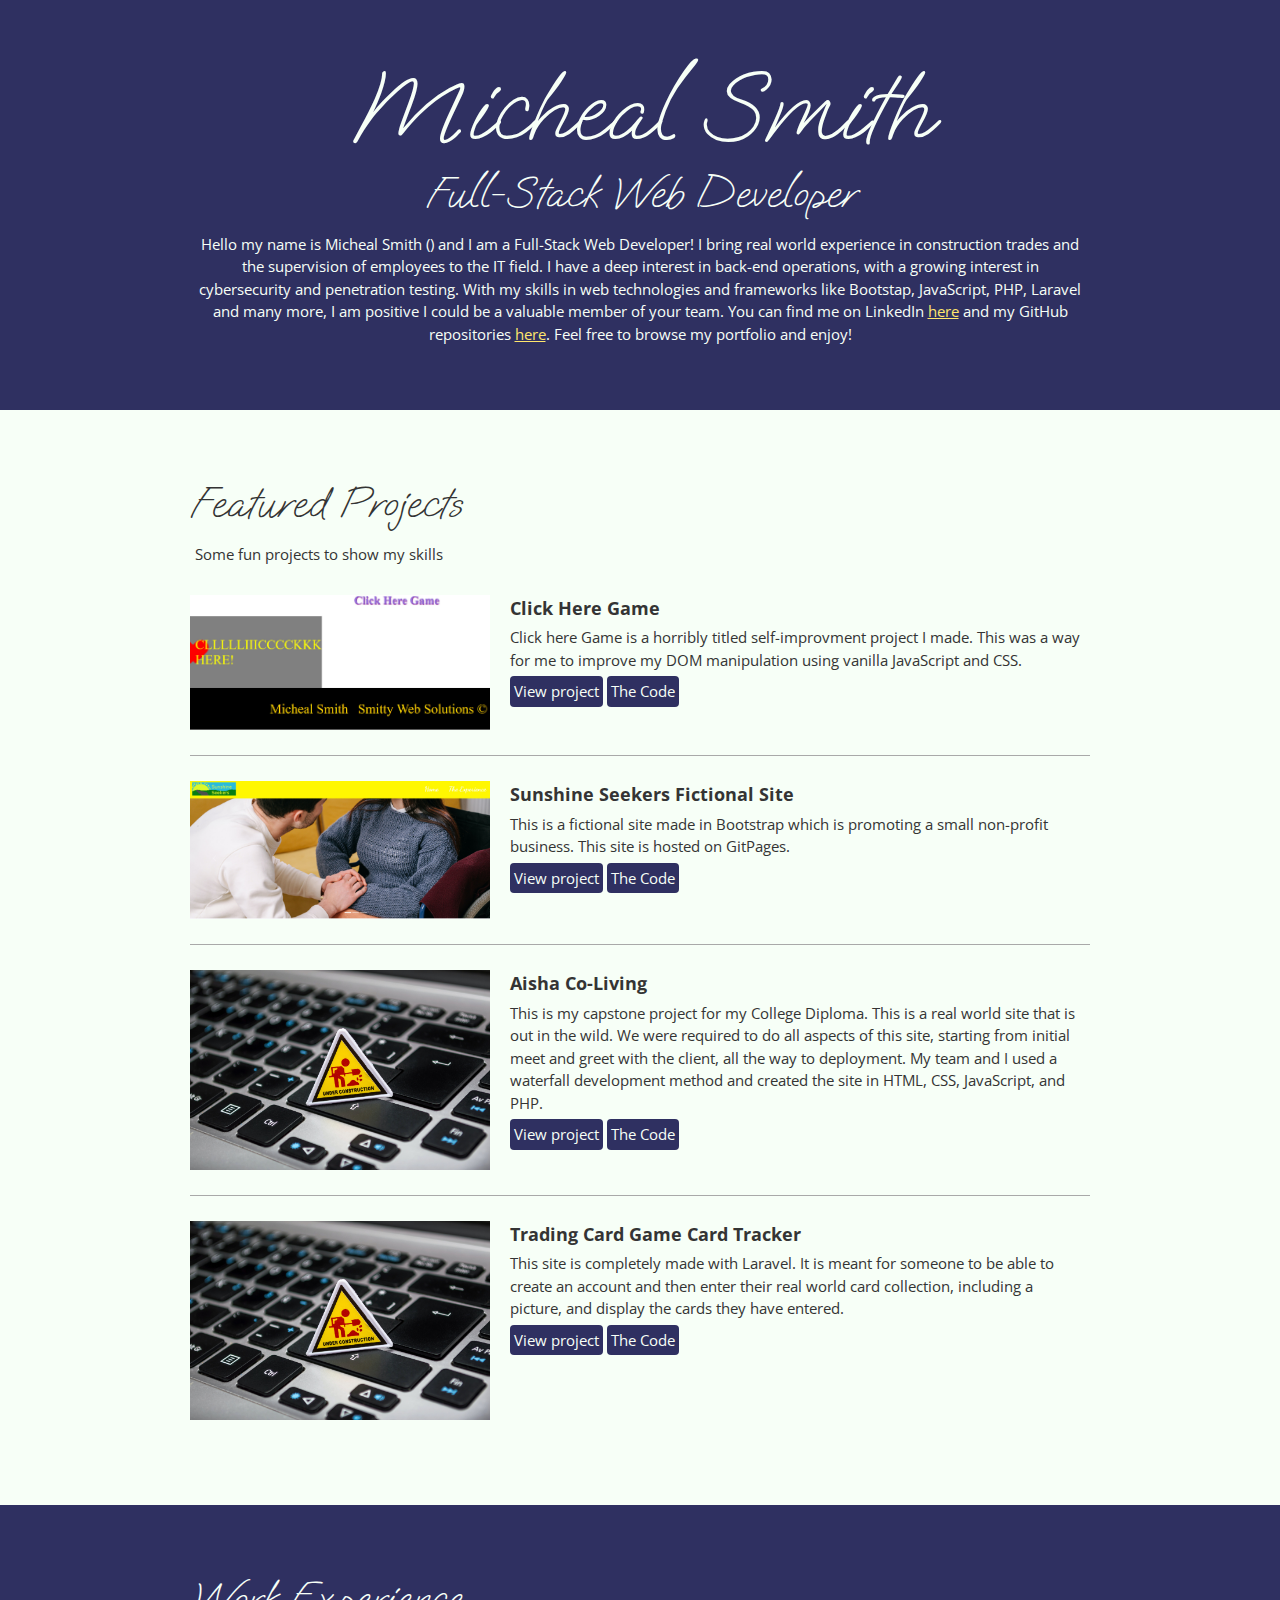
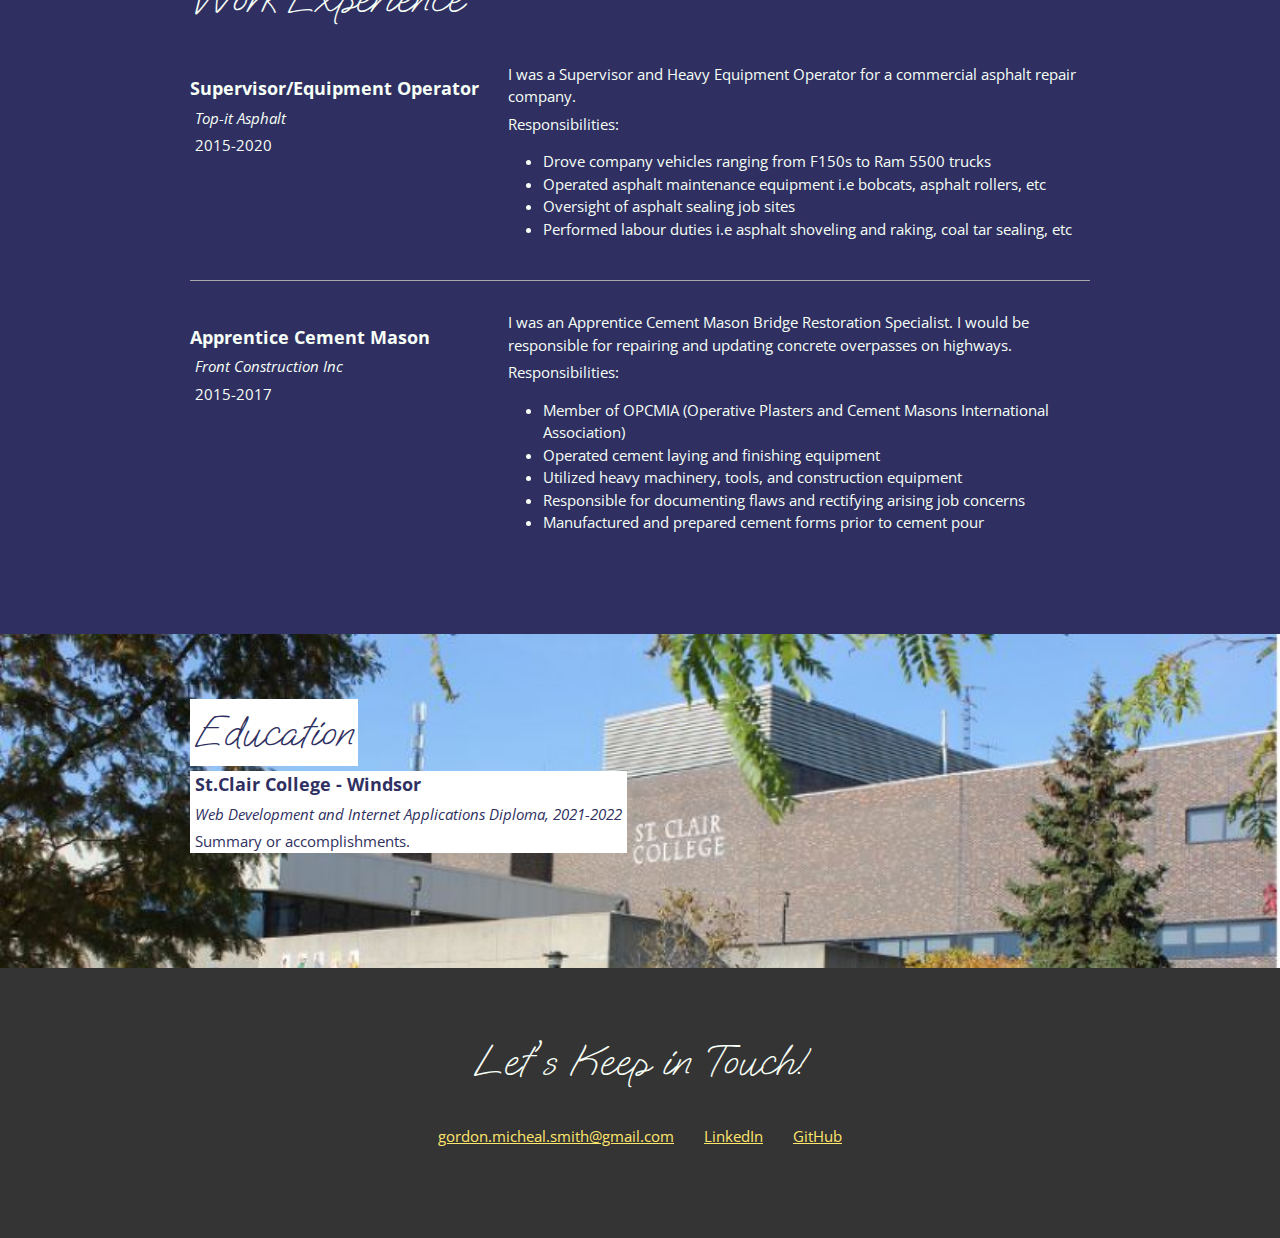
==== index.html @ 221b4cb9 "link to aisha code" ====
<!DOCTYPE html>
<html lang="en">
  <head>
    <meta charset="UTF-8">
    <meta name="viewport" content="width=device-width, initial-scale=1.0">
    <title>Micheal Smith Web Development</title>
    <link rel="preconnect" href="https://fonts.googleapis.com">
    <link rel="preconnect" href="https://fonts.gstatic.com" crossorigin>
    <link href="https://fonts.googleapis.com/css2?family=Open+Sans:ital,wght@0,400;1,800&display=swap" rel="stylesheet"> 
    <link rel="preconnect" href="https://fonts.googleapis.com">
    <link rel="preconnect" href="https://fonts.gstatic.com" crossorigin>
    <link href="https://fonts.googleapis.com/css2?family=Oooh+Baby&display=swap" rel="stylesheet"> 
    <link rel="stylesheet" href="cssProkect.css" /> 
  </head>
  <body>
    <main>
      <!-- ***********************  ABOUT / PROFILE  *********************** -->
      <header>
        <div class="content-wrap">
        <h1>Micheal Smith</h1>
        <h2>Full-Stack Web Developer</h2>

        <p>Hello my name is Micheal Smith () and I am a Full-Stack Web Developer! I bring real world experience in construction trades and the supervision of employees to the IT field. I have a deep interest in back-end operations, with a growing interest in cybersecurity and penetration testing. With my skills in web technologies and frameworks like Bootstap, JavaScript, PHP, Laravel and many more, I am positive I could be a valuable member of your team. You can find me on LinkedIn <a href="https://linkedin.com/in/smittydevelopment" target="_blank">here</a> and my GitHub repositories <a href="https://github.com/MichealGSSmith" target="_blank">here</a>. Feel free to browse my portfolio and enjoy!</p>
        
        </div>
      </header>

      <!-- ********************  PROJECTS / PORTFOLIO  ********************* -->
      <section class="projects">
        <div class="content-wrap divider">
          <h2>Featured Projects</h2>
          <p>Some fun projects to show my skills</p>

          
          <section class="project-item">
            <img src="Images/clickhere.jpg" alt="picture of project">
            <h3>Click Here Game</h3>
            <p>Click here Game is a horribly titled self-improvment project I made. This was a way for me to improve my DOM manipulation using vanilla JavaScript and CSS.</p>
            <a class="btn" href="https://msmith.scweb.ca/Possible%20Portfolio%20Showcase/Click-Here-Game/Click%20Here%20Game/" target="_blank">View project</a>
            <a class="btn" href="https://github.com/MichealGSSmith/Click-Here-Game/tree/main/Click%20Here%20Game" target="_blank">The Code</a>
          </section>
          <section class="project-item">
            <img src="Images/sunshine.jpg" alt="project screenshot">
            <h3>Sunshine Seekers Fictional Site</h3>
            <p>This is a fictional site made in Bootstrap which is promoting a small non-profit business. This site is hosted on GitPages.</p>
            <a class="btn" href="https://michealgssmith.github.io/SunshineSeekers/" target="_blank">View project</a>
            <a class="btn" href="https://github.com/MichealGSSmith/SunshineSeekers/tree/main/docs" target="_blank">The Code</a>
          </section>
          <section class="project-item">
            <img src="Images/pexels-fernando-arcos-211122.jpg" alt="description of image">
            <h3>Aisha Co-Living</h3>
            <p>This is my capstone project for my College Diploma. This is a real world site that is out in the wild. We were required to do all aspects of this site, starting from initial meet and greet with the client, all the way to deployment. My team and I used a waterfall development method and created the site in HTML, CSS, JavaScript, and PHP.</p>
            <a class="btn" href="#" target="_blank">View project</a>
            <a class="btn" href="https://github.com/MichealGSSmith/Aisha/tree/main/aisha-full%20(1)/aisha-full" target="_blank">The Code</a>
          </section>
          <section class="project-item">
            <img src="Images/pexels-fernando-arcos-211122.jpg" alt="description of image">
            <h3>Trading Card Game Card Tracker</h3>
            <p>This site is completely made with Laravel. It is meant for someone to be able to create an account and then enter their real world card collection, including a picture, and display the cards they have entered.</p>
            <a class="btn" href="#" >View project</a>
            <a class="btn" href="#" >The Code</a>
          </section>
        </div>
        <!-- End of Project block. -->
      </section>

      <!-- ***********************  WORK EXPERIENCE  *********************** -->
      <section class="work">
        <div class="content-wrap item-details divider">
          <h2>Work Experience</h2>
          
          <section class="job-item">
            <div class="job-details">
              <h3>Supervisor/Equipment Operator</h3>
              <p>Top-it Asphalt</p>
              <p>2015-2020</p>
            </div>
            <div class="job-summary">
                <p>I was a Supervisor and Heavy Equipment Operator for a commercial asphalt repair company.</p>
                <p>Responsibilities:</p>
                <ul>
                  <li>Drove company vehicles ranging from F150s to Ram 5500 trucks</li>
                  <li>Operated asphalt maintenance equipment i.e bobcats, asphalt rollers, etc</li>
                  <li>Oversight of asphalt sealing job sites</li>
                  <li>Performed labour duties i.e asphalt shoveling and raking, coal tar sealing, etc</li>
                </ul>
            </div>
          </section>
          <section class="job-item">
            <div class="job-details">
              <h3>Apprentice Cement Mason</h3>
              <p>Front Construction Inc</p>
              <p>2015-2017</p>
            </div>
            <div class="job-summary">
                <p>I was an Apprentice Cement Mason Bridge Restoration Specialist. I would be responsible for repairing and updating concrete overpasses on highways.</p>
                <p>Responsibilities:</p>
                <ul>
                  <li>Member of OPCMIA (Operative Plasters and Cement Masons International Association)</li>
                  <li>Operated cement laying and finishing equipment</li>
                  <li>Utilized heavy machinery, tools, and construction equipment</li>
                  <li>Responsible for documenting flaws and rectifying arising job concerns</li>
                  <li>Manufactured and prepared cement forms prior to cement pour</li>
                </ul>
            </div>
          </section>
          <!-- End of Job block. -->
        </div>
      </section>

      <!-- ******************  EDUCATION & CERTIFICATIONS ****************** -->
      <section class="education">
        <div class="content-wrap item-details">
          <section class="school">
            <h2>Education</h2>
          </section>

          
          <section class="school">
            <h3>St.Clair College - Windsor</h3>
            <p>Web Development and Internet Applications Diploma, 2021-2022</p>
            <p>Summary or accomplishments.</p>
          </section>
          <!-- End of School block. -->
        </div>
      </section>

      <!-- *****************  CONTACT INFO / SOCIAL MEDIA  ***************** -->
      <footer>
        <div class="content-wrap">
          <h2>Let's Keep in Touch!</h2>

          <!-- Social media and contact links. -->
          <ul class="contact-list">
            <li><a href="mailto:gordon.micheal.smith@gmail.com">gordon.micheal.smith@gmail.com</a></li>
            <li><a href="https://linkedin.com/in/smittydevelopment" target="_blank">LinkedIn</a></li>
            <li><a href="https://github.com/MichealGSSmith" target="_blank">GitHub</a></li>
          </ul>
        </div>
      </footer>
    </main>
  </body>
</html>
---- cssProkect.css ----
html {
    box-sizing: border-box;
}

*, *:before, *:after {
    box-sizing: inherit;
}



img {
    width:300px;
}

body {
    color: #343434;
    margin: 0;
    padding: 0;
    font-family: 'Open Sans', sans-serif;
    font-size: 15px;
    line-height: 1.5;
}

header {
    background-color: #2f3061;
    color: #f7fff7;
    
}

.projects {
    background: #f7fff7;
}

.work {
    background: #2f3061;
    color: #f7fff7;
}

footer {
    background: #343434;
    color: #f7fff7;
    
}

a {
    color: #ffe66d;
}

a:hover {
    text-decoration: none;
}

h1 {
    font-size: 100px;
    line-height: 1;
    
}

h2 {
    font-size:  45px;
    
}

h1 , h2 {
    font-family: 'Oooh Baby', cursive;
    font-weight: 400;
    margin: 0;
}

.projects .btn {
    color: #f7fff7;
    background: #2f3061;
    text-decoration: none;
    padding: 4px;
    border-radius: 4px;
    display: inline-block;
    
}

.projects .btn:hover {
 background: rgba(47, 48,97, 80%);
    
}

.content-wrap {
    max-width: 900px;
    width: 85%;
    margin: 0 auto;
    padding: 60px 0;
}

.project-item {
    overflow: hidden;
    
}



.project-item h3 {
    margin-top: 0;
}

.contact-list {
    list-style-type:none;
    padding: 0;
    
    
}

.contact-list a {
    padding: 15px;
    display: inline-block;
}



h3 {
    margin-bottom: 0;
}

.item-details h3 + p {
    font-style: italic;
}

.item-details h3 ~ p {
    margin: 0;
}

.divider > section {
    border-bottom: 1px solid darkgray;
    padding: 25px 0;
}

.divider > section:last-of-type {
    border-bottom: none;
}

.education {
    background-image: url(Images/school4.jpg);
    background-size: cover;
    padding-bottom: 50px;
    color: #2f3061;
    text-shadow: red;

}

.school {
    background-color: white;
    width: fit-content;
}

.school h2 {
    margin: 5px !important;
    }

.school h3, p {
margin: 5px !important;
}

@media screen and (min-width:750px) {
    header, footer {
        text-align: center;
    }
    .project-item img {
        float: left;
        margin-right: 20px;
    }

    .job-item {
        display: grid;
        grid-template-columns: 1fr 2fr;
        column-gap: 20px;
    }

    .contact-list{
        display:flex;
        justify-content: center;
    
    }
}

@media screen and (max-width: 749px) {
    .contact-list a {
        padding: 5px;
    }
}
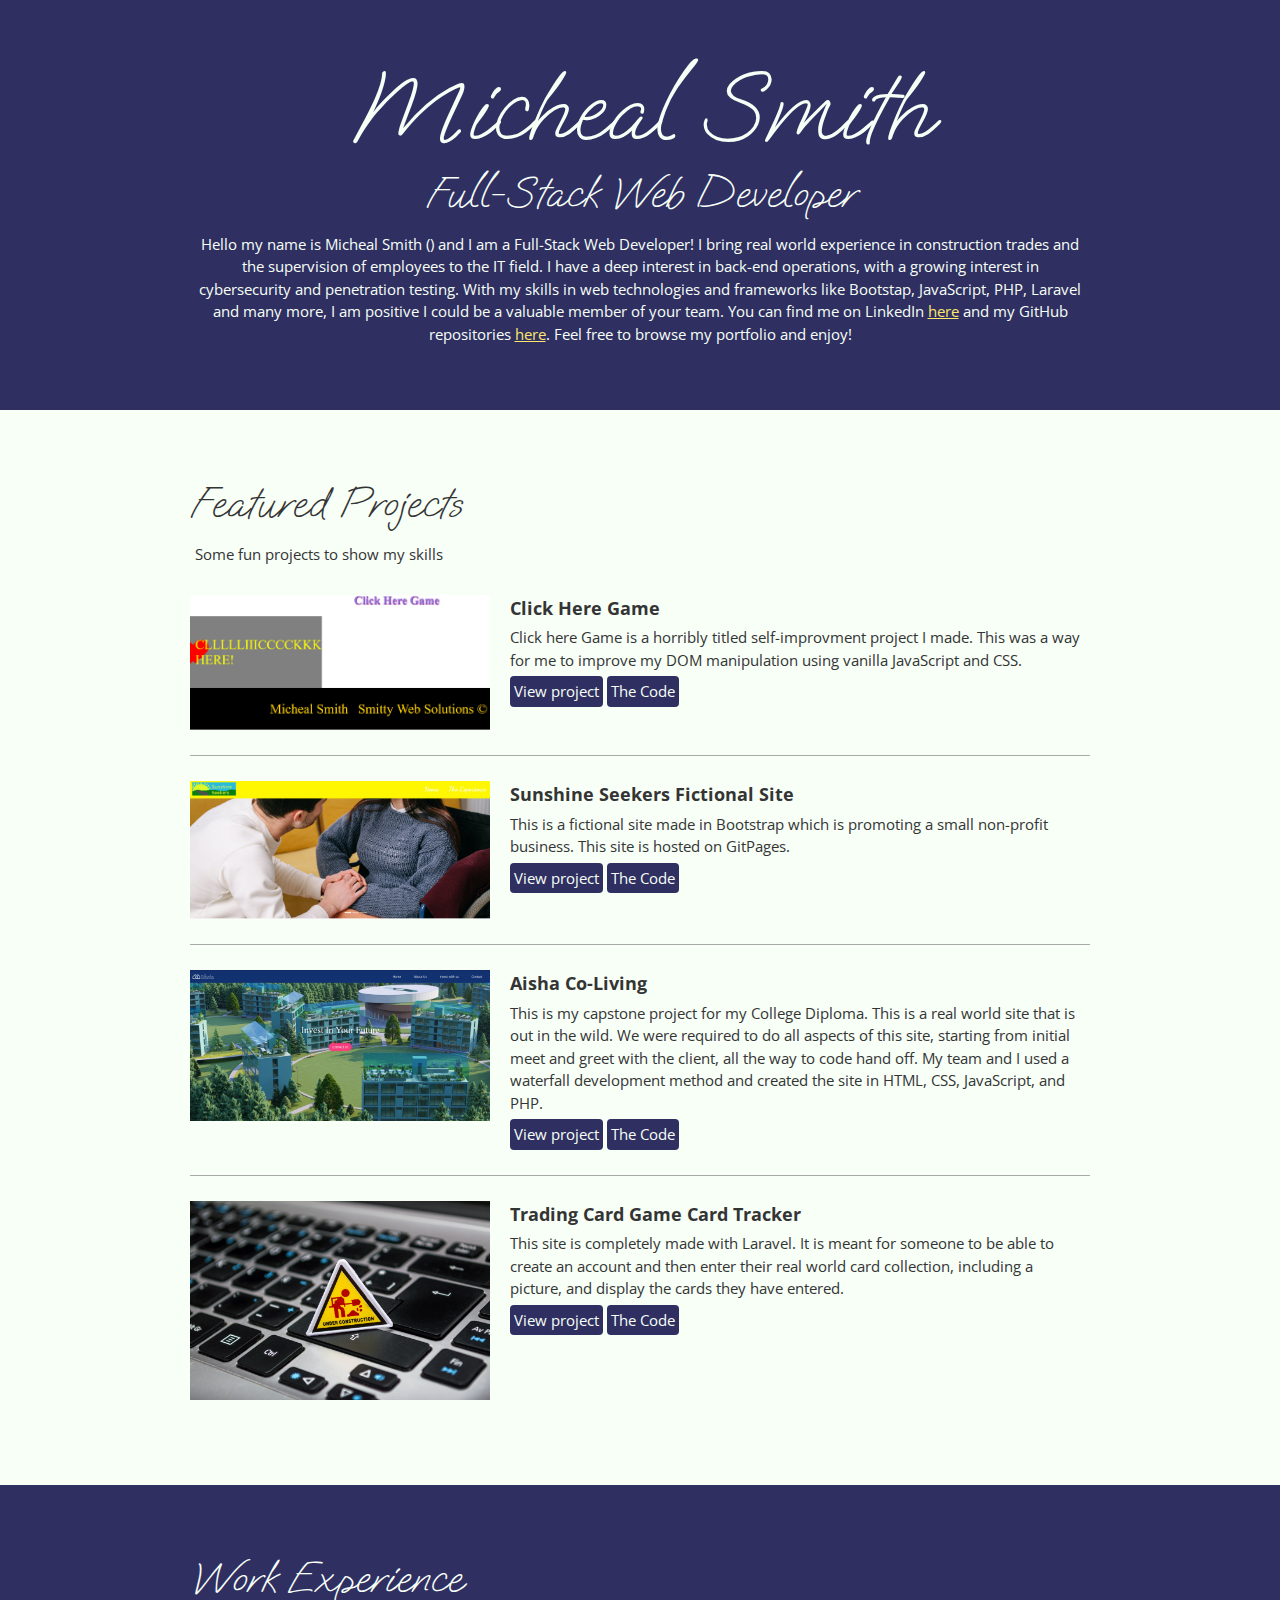
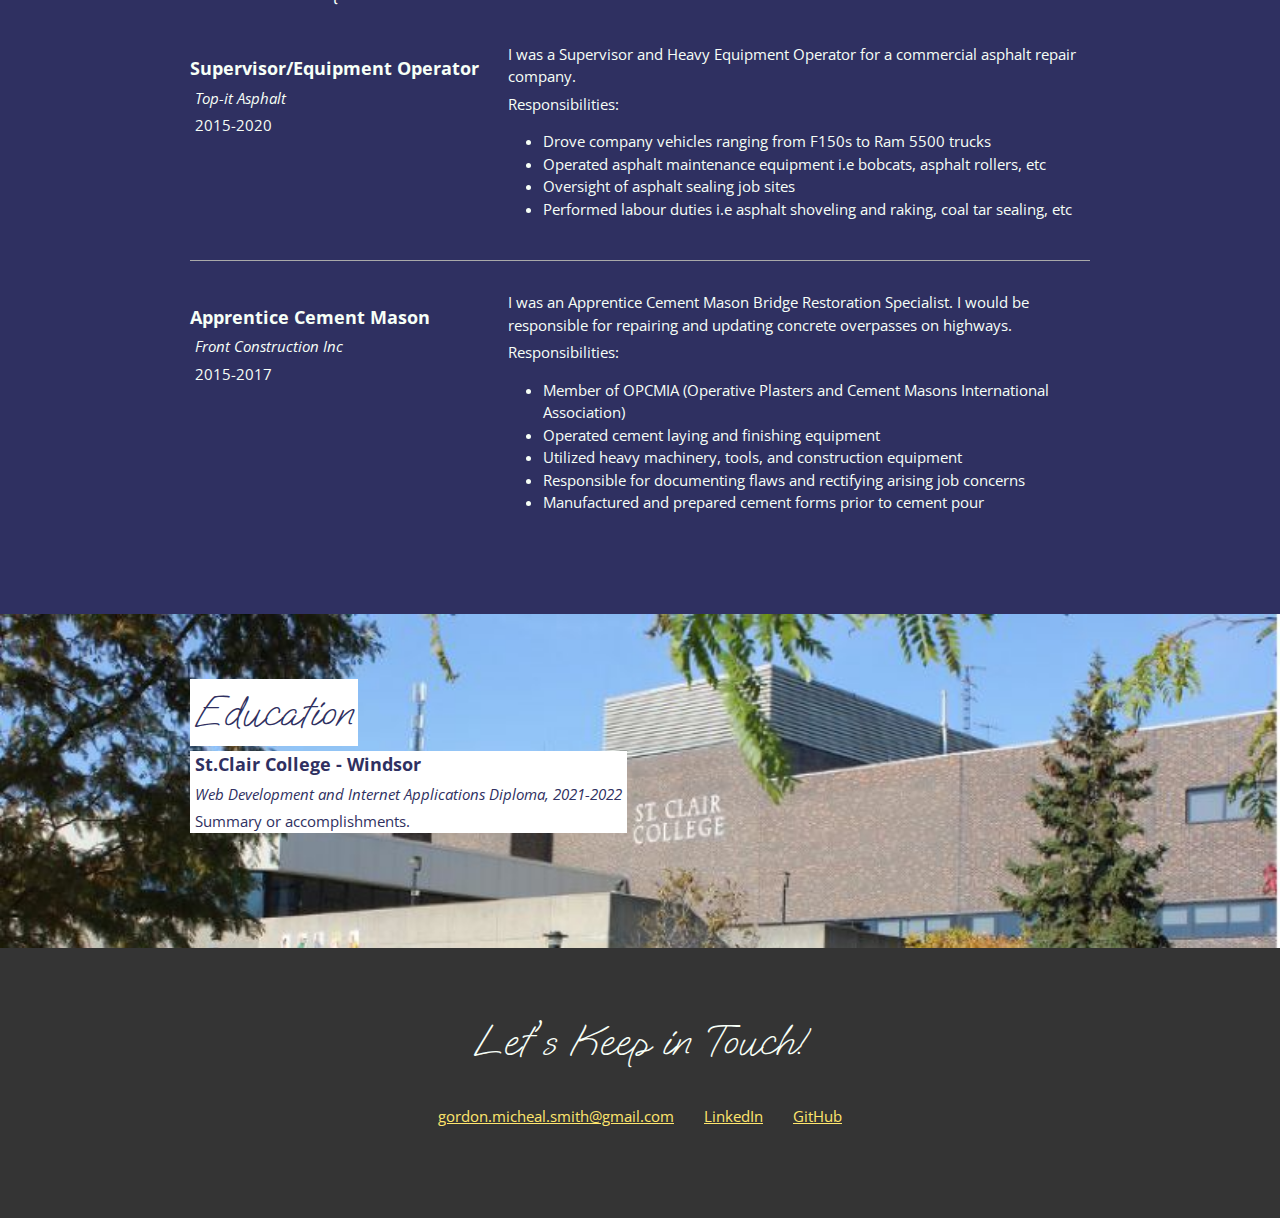
==== commit 03184db0: "working on portfolio aisha page" ====
--- a/index.html
+++ b/index.html
@@ -13,7 +13,6 @@
     <link rel="stylesheet" href="cssProkect.css" /> 
   </head>
   <body>
-    <main>
       <!-- ***********************  ABOUT / PROFILE  *********************** -->
       <header>
         <div class="content-wrap">
@@ -24,120 +23,120 @@
         
         </div>
       </header>
+      <main>
+        <!-- ********************  PROJECTS / PORTFOLIO  ********************* -->
+        <section class="projects">
+          <div class="content-wrap divider">
+            <h2>Featured Projects</h2>
+            <p>Some fun projects to show my skills</p>
 
-      <!-- ********************  PROJECTS / PORTFOLIO  ********************* -->
-      <section class="projects">
-        <div class="content-wrap divider">
-          <h2>Featured Projects</h2>
-          <p>Some fun projects to show my skills</p>
+            
+            <section class="project-item">
+              <img src="Images/clickhere.jpg" alt="picture of project">
+              <h3>Click Here Game</h3>
+              <p>Click here Game is a horribly titled self-improvment project I made. This was a way for me to improve my DOM manipulation using vanilla JavaScript and CSS.</p>
+              <a class="btn" href="https://msmith.scweb.ca/Possible%20Portfolio%20Showcase/Click-Here-Game/Click%20Here%20Game/" target="_blank">View project</a>
+              <a class="btn" href="https://github.com/MichealGSSmith/Click-Here-Game/tree/main/Click%20Here%20Game" target="_blank">The Code</a>
+            </section>
+            <section class="project-item">
+              <img src="Images/sunshine.jpg" alt="project screenshot">
+              <h3>Sunshine Seekers Fictional Site</h3>
+              <p>This is a fictional site made in Bootstrap which is promoting a small non-profit business. This site is hosted on GitPages.</p>
+              <a class="btn" href="https://michealgssmith.github.io/SunshineSeekers/" target="_blank">View project</a>
+              <a class="btn" href="https://github.com/MichealGSSmith/SunshineSeekers/tree/main/docs" target="_blank">The Code</a>
+            </section>
+            <section class="project-item">
+              <img src="Images/home1.jpg" alt="description of image">
+              <h3>Aisha Co-Living</h3>
+              <p>This is my capstone project for my College Diploma. This is a real world site that is out in the wild. We were required to do all aspects of this site, starting from initial meet and greet with the client, all the way to code hand off. My team and I used a waterfall development method and created the site in HTML, CSS, JavaScript, and PHP.</p>
+              <a class="btn" href="#" target="_blank">View project</a>
+              <a class="btn" href="https://github.com/MichealGSSmith/Aisha/tree/main/aisha-full%20(1)/aisha-full" target="_blank">The Code</a>
+            </section>
+            <section class="project-item">
+              <img src="Images/pexels-fernando-arcos-211122.jpg" alt="description of image">
+              <h3>Trading Card Game Card Tracker</h3>
+              <p>This site is completely made with Laravel. It is meant for someone to be able to create an account and then enter their real world card collection, including a picture, and display the cards they have entered.</p>
+              <a class="btn" href="#" >View project</a>
+              <a class="btn" href="#" >The Code</a>
+            </section>
+          </div>
+          <!-- End of Project block. -->
+        </section>
 
-          
-          <section class="project-item">
-            <img src="Images/clickhere.jpg" alt="picture of project">
-            <h3>Click Here Game</h3>
-            <p>Click here Game is a horribly titled self-improvment project I made. This was a way for me to improve my DOM manipulation using vanilla JavaScript and CSS.</p>
-            <a class="btn" href="https://msmith.scweb.ca/Possible%20Portfolio%20Showcase/Click-Here-Game/Click%20Here%20Game/" target="_blank">View project</a>
-            <a class="btn" href="https://github.com/MichealGSSmith/Click-Here-Game/tree/main/Click%20Here%20Game" target="_blank">The Code</a>
-          </section>
-          <section class="project-item">
-            <img src="Images/sunshine.jpg" alt="project screenshot">
-            <h3>Sunshine Seekers Fictional Site</h3>
-            <p>This is a fictional site made in Bootstrap which is promoting a small non-profit business. This site is hosted on GitPages.</p>
-            <a class="btn" href="https://michealgssmith.github.io/SunshineSeekers/" target="_blank">View project</a>
-            <a class="btn" href="https://github.com/MichealGSSmith/SunshineSeekers/tree/main/docs" target="_blank">The Code</a>
-          </section>
-          <section class="project-item">
-            <img src="Images/pexels-fernando-arcos-211122.jpg" alt="description of image">
-            <h3>Aisha Co-Living</h3>
-            <p>This is my capstone project for my College Diploma. This is a real world site that is out in the wild. We were required to do all aspects of this site, starting from initial meet and greet with the client, all the way to deployment. My team and I used a waterfall development method and created the site in HTML, CSS, JavaScript, and PHP.</p>
-            <a class="btn" href="#" target="_blank">View project</a>
-            <a class="btn" href="https://github.com/MichealGSSmith/Aisha/tree/main/aisha-full%20(1)/aisha-full" target="_blank">The Code</a>
-          </section>
-          <section class="project-item">
-            <img src="Images/pexels-fernando-arcos-211122.jpg" alt="description of image">
-            <h3>Trading Card Game Card Tracker</h3>
-            <p>This site is completely made with Laravel. It is meant for someone to be able to create an account and then enter their real world card collection, including a picture, and display the cards they have entered.</p>
-            <a class="btn" href="#" >View project</a>
-            <a class="btn" href="#" >The Code</a>
-          </section>
-        </div>
-        <!-- End of Project block. -->
-      </section>
+        <!-- ***********************  WORK EXPERIENCE  *********************** -->
+        <section class="work">
+          <div class="content-wrap item-details divider">
+            <h2>Work Experience</h2>
+            
+            <section class="job-item">
+              <div class="job-details">
+                <h3>Supervisor/Equipment Operator</h3>
+                <p>Top-it Asphalt</p>
+                <p>2015-2020</p>
+              </div>
+              <div class="job-summary">
+                  <p>I was a Supervisor and Heavy Equipment Operator for a commercial asphalt repair company.</p>
+                  <p>Responsibilities:</p>
+                  <ul>
+                    <li>Drove company vehicles ranging from F150s to Ram 5500 trucks</li>
+                    <li>Operated asphalt maintenance equipment i.e bobcats, asphalt rollers, etc</li>
+                    <li>Oversight of asphalt sealing job sites</li>
+                    <li>Performed labour duties i.e asphalt shoveling and raking, coal tar sealing, etc</li>
+                  </ul>
+              </div>
+            </section>
+            <section class="job-item">
+              <div class="job-details">
+                <h3>Apprentice Cement Mason</h3>
+                <p>Front Construction Inc</p>
+                <p>2015-2017</p>
+              </div>
+              <div class="job-summary">
+                  <p>I was an Apprentice Cement Mason Bridge Restoration Specialist. I would be responsible for repairing and updating concrete overpasses on highways.</p>
+                  <p>Responsibilities:</p>
+                  <ul>
+                    <li>Member of OPCMIA (Operative Plasters and Cement Masons International Association)</li>
+                    <li>Operated cement laying and finishing equipment</li>
+                    <li>Utilized heavy machinery, tools, and construction equipment</li>
+                    <li>Responsible for documenting flaws and rectifying arising job concerns</li>
+                    <li>Manufactured and prepared cement forms prior to cement pour</li>
+                  </ul>
+              </div>
+            </section>
+            <!-- End of Job block. -->
+          </div>
+        </section>
 
-      <!-- ***********************  WORK EXPERIENCE  *********************** -->
-      <section class="work">
-        <div class="content-wrap item-details divider">
-          <h2>Work Experience</h2>
-          
-          <section class="job-item">
-            <div class="job-details">
-              <h3>Supervisor/Equipment Operator</h3>
-              <p>Top-it Asphalt</p>
-              <p>2015-2020</p>
-            </div>
-            <div class="job-summary">
-                <p>I was a Supervisor and Heavy Equipment Operator for a commercial asphalt repair company.</p>
-                <p>Responsibilities:</p>
-                <ul>
-                  <li>Drove company vehicles ranging from F150s to Ram 5500 trucks</li>
-                  <li>Operated asphalt maintenance equipment i.e bobcats, asphalt rollers, etc</li>
-                  <li>Oversight of asphalt sealing job sites</li>
-                  <li>Performed labour duties i.e asphalt shoveling and raking, coal tar sealing, etc</li>
-                </ul>
-            </div>
-          </section>
-          <section class="job-item">
-            <div class="job-details">
-              <h3>Apprentice Cement Mason</h3>
-              <p>Front Construction Inc</p>
-              <p>2015-2017</p>
-            </div>
-            <div class="job-summary">
-                <p>I was an Apprentice Cement Mason Bridge Restoration Specialist. I would be responsible for repairing and updating concrete overpasses on highways.</p>
-                <p>Responsibilities:</p>
-                <ul>
-                  <li>Member of OPCMIA (Operative Plasters and Cement Masons International Association)</li>
-                  <li>Operated cement laying and finishing equipment</li>
-                  <li>Utilized heavy machinery, tools, and construction equipment</li>
-                  <li>Responsible for documenting flaws and rectifying arising job concerns</li>
-                  <li>Manufactured and prepared cement forms prior to cement pour</li>
-                </ul>
-            </div>
-          </section>
-          <!-- End of Job block. -->
-        </div>
-      </section>
+        <!-- ******************  EDUCATION & CERTIFICATIONS ****************** -->
+        <section class="education">
+          <div class="content-wrap item-details">
+            <section class="school">
+              <h2>Education</h2>
+            </section>
 
-      <!-- ******************  EDUCATION & CERTIFICATIONS ****************** -->
-      <section class="education">
-        <div class="content-wrap item-details">
-          <section class="school">
-            <h2>Education</h2>
-          </section>
+            
+            <section class="school">
+              <h3>St.Clair College - Windsor</h3>
+              <p>Web Development and Internet Applications Diploma, 2021-2022</p>
+              <p>Summary or accomplishments.</p>
+            </section>
+            <!-- End of School block. -->
+          </div>
+        </section>
 
-          
-          <section class="school">
-            <h3>St.Clair College - Windsor</h3>
-            <p>Web Development and Internet Applications Diploma, 2021-2022</p>
-            <p>Summary or accomplishments.</p>
-          </section>
-          <!-- End of School block. -->
-        </div>
-      </section>
+        <!-- *****************  CONTACT INFO / SOCIAL MEDIA  ***************** -->
+        <footer>
+          <div class="content-wrap">
+            <h2>Let's Keep in Touch!</h2>
 
-      <!-- *****************  CONTACT INFO / SOCIAL MEDIA  ***************** -->
-      <footer>
-        <div class="content-wrap">
-          <h2>Let's Keep in Touch!</h2>
-
-          <!-- Social media and contact links. -->
-          <ul class="contact-list">
-            <li><a href="mailto:gordon.micheal.smith@gmail.com">gordon.micheal.smith@gmail.com</a></li>
-            <li><a href="https://linkedin.com/in/smittydevelopment" target="_blank">LinkedIn</a></li>
-            <li><a href="https://github.com/MichealGSSmith" target="_blank">GitHub</a></li>
-          </ul>
-        </div>
-      </footer>
-    </main>
+            <!-- Social media and contact links. -->
+            <ul class="contact-list">
+              <li><a href="mailto:gordon.micheal.smith@gmail.com">gordon.micheal.smith@gmail.com</a></li>
+              <li><a href="https://linkedin.com/in/smittydevelopment" target="_blank">LinkedIn</a></li>
+              <li><a href="https://github.com/MichealGSSmith" target="_blank">GitHub</a></li>
+            </ul>
+          </div>
+        </footer>
+      </main>
   </body>
 </html>
--- a/cssProkect.css
+++ b/cssProkect.css
@@ -82,6 +82,31 @@
     
 }
 
+.aisha {
+    margin-top: 5px;
+    
+}
+
+.aisha-btn {
+    margin: 10px 0;
+}
+
+
+.btn-1 {
+    color: #f7fff7;
+    background: #2f3061;
+    text-decoration: none;
+    padding: 4px;
+    border-radius: 4px;
+    
+    
+}
+
+.btn-1:hover {
+ background: rgba(47, 48,97, 80%);
+    
+}
+
 .content-wrap {
     max-width: 900px;
     width: 85%;
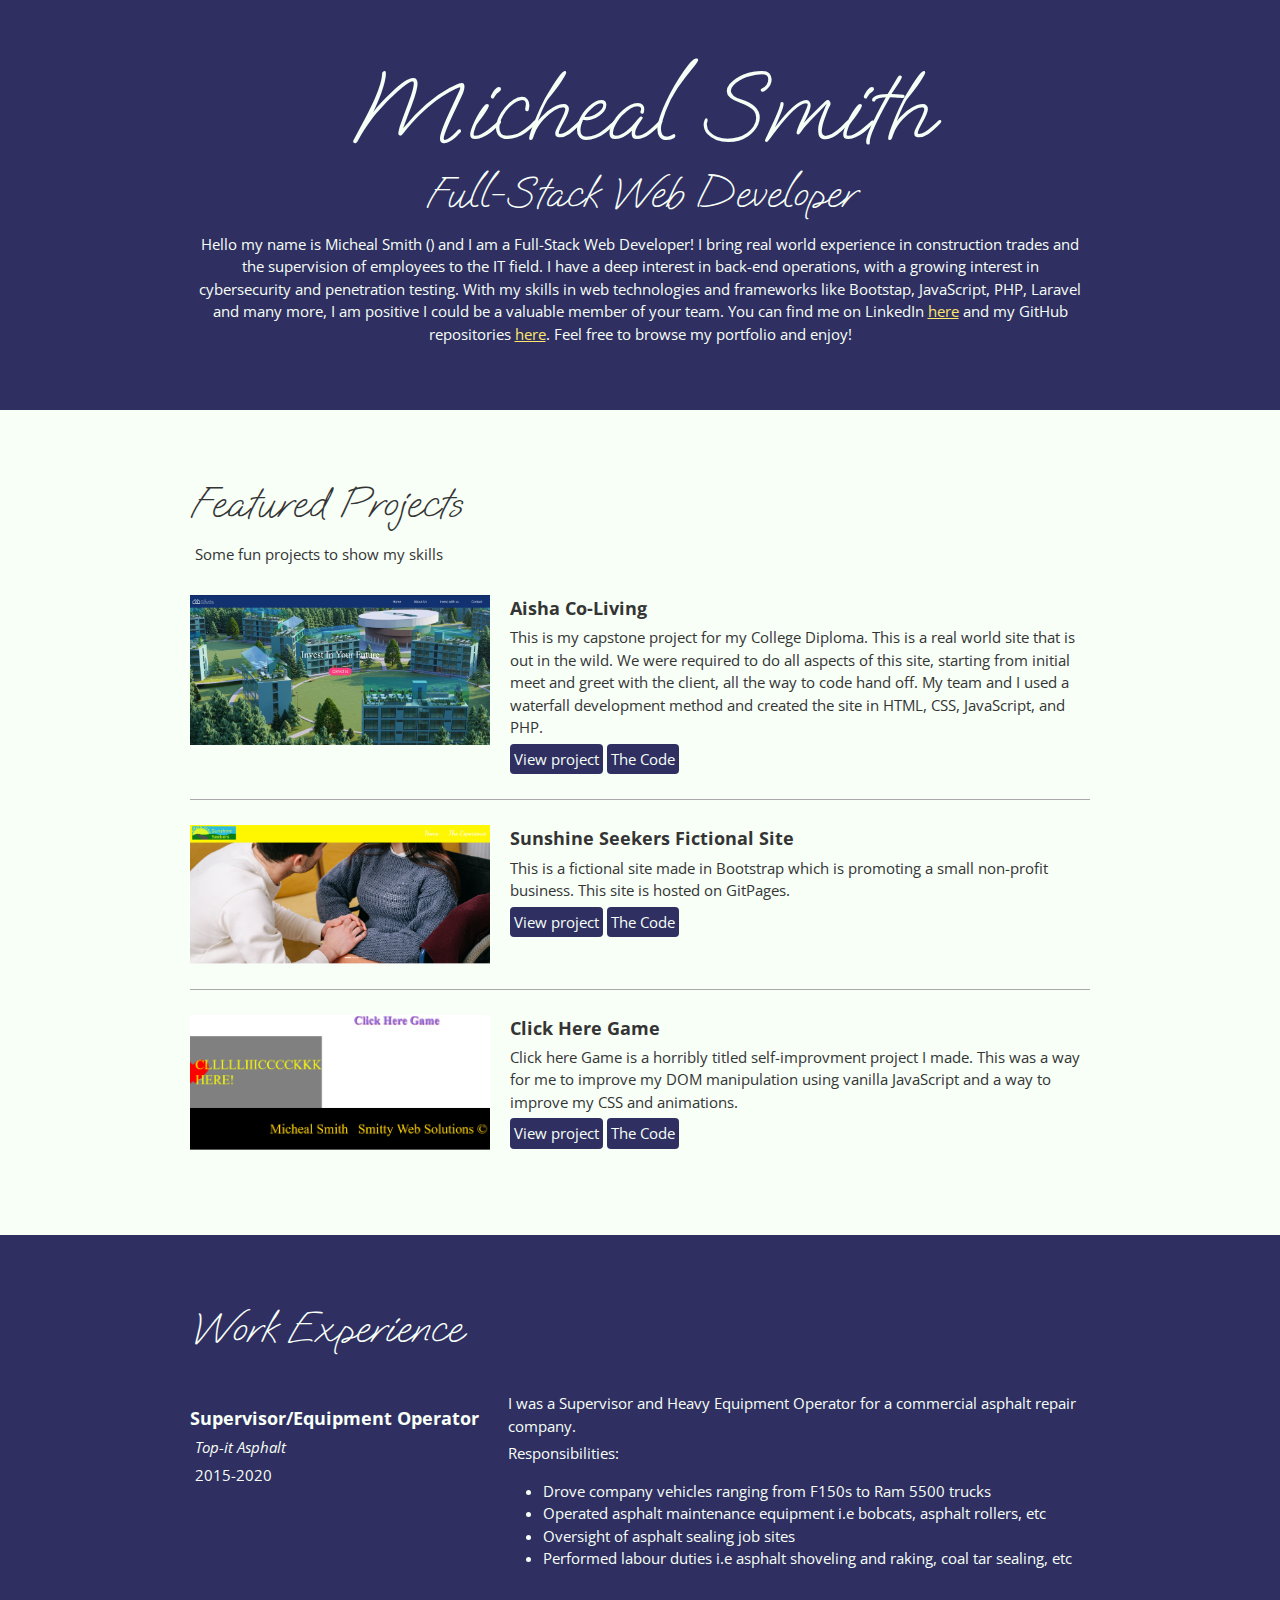
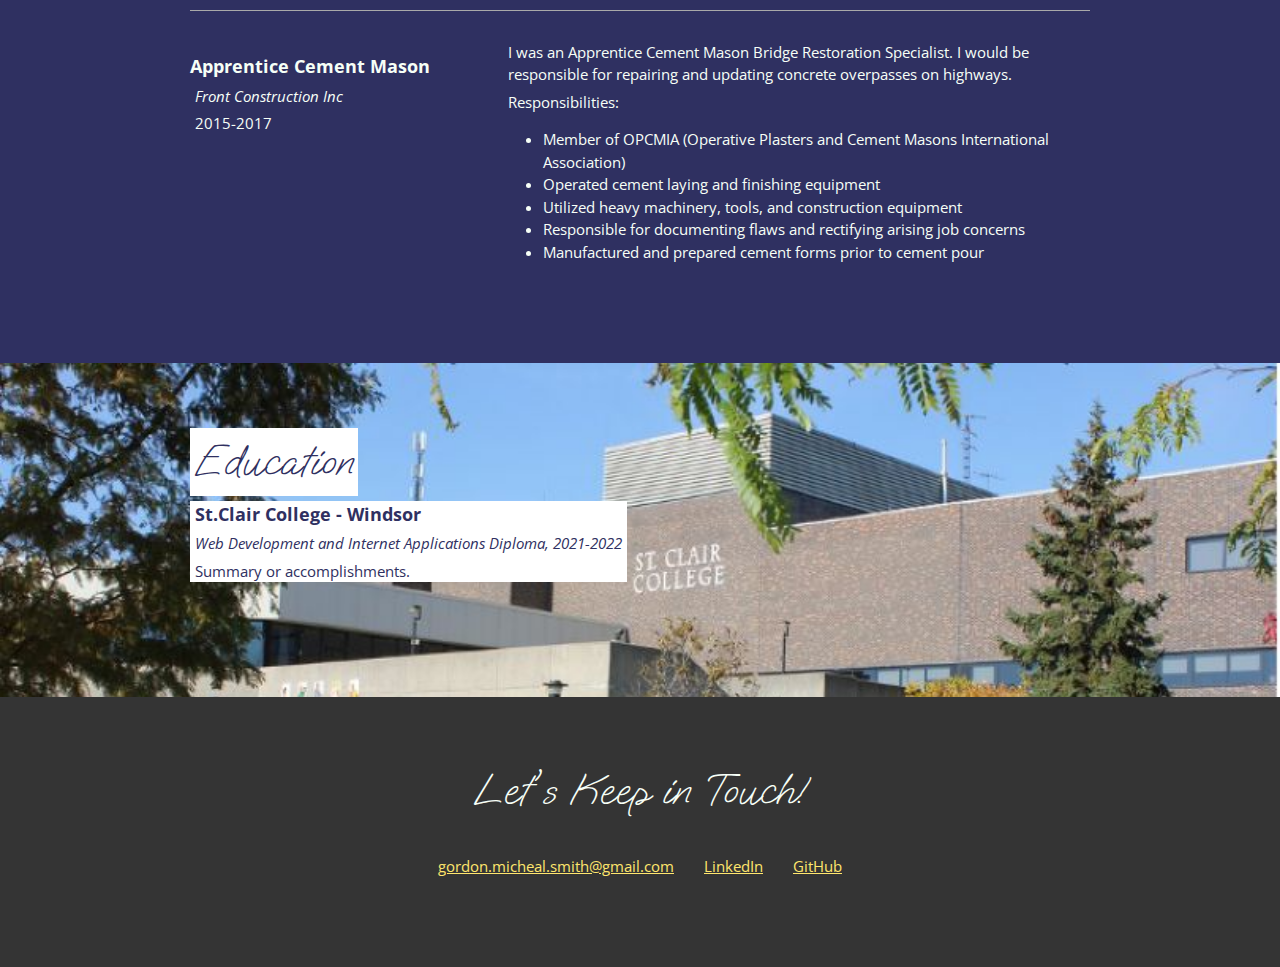
==== commit d903d3f2: "portfolio version 1.1" ====
--- a/index.html
+++ b/index.html
@@ -32,11 +32,11 @@
 
             
             <section class="project-item">
-              <img src="Images/clickhere.jpg" alt="picture of project">
-              <h3>Click Here Game</h3>
-              <p>Click here Game is a horribly titled self-improvment project I made. This was a way for me to improve my DOM manipulation using vanilla JavaScript and CSS.</p>
-              <a class="btn" href="https://msmith.scweb.ca/Possible%20Portfolio%20Showcase/Click-Here-Game/Click%20Here%20Game/" target="_blank">View project</a>
-              <a class="btn" href="https://github.com/MichealGSSmith/Click-Here-Game/tree/main/Click%20Here%20Game" target="_blank">The Code</a>
+              <img src="Images/home1.jpg" alt="description of image">
+              <h3>Aisha Co-Living</h3>
+              <p>This is my capstone project for my College Diploma. This is a real world site that is out in the wild. We were required to do all aspects of this site, starting from initial meet and greet with the client, all the way to code hand off. My team and I used a waterfall development method and created the site in HTML, CSS, JavaScript, and PHP.</p>
+              <a class="btn" href="aisha.html" target="_blank">View project</a>
+              <a class="btn" href="https://github.com/MichealGSSmith/Aisha/tree/main/aisha-full%20(1)/aisha-full" target="_blank">The Code</a>
             </section>
             <section class="project-item">
               <img src="Images/sunshine.jpg" alt="project screenshot">
@@ -46,19 +46,13 @@
               <a class="btn" href="https://github.com/MichealGSSmith/SunshineSeekers/tree/main/docs" target="_blank">The Code</a>
             </section>
             <section class="project-item">
-              <img src="Images/home1.jpg" alt="description of image">
-              <h3>Aisha Co-Living</h3>
-              <p>This is my capstone project for my College Diploma. This is a real world site that is out in the wild. We were required to do all aspects of this site, starting from initial meet and greet with the client, all the way to code hand off. My team and I used a waterfall development method and created the site in HTML, CSS, JavaScript, and PHP.</p>
-              <a class="btn" href="#" target="_blank">View project</a>
-              <a class="btn" href="https://github.com/MichealGSSmith/Aisha/tree/main/aisha-full%20(1)/aisha-full" target="_blank">The Code</a>
+              <img src="Images/clickhere.jpg" alt="picture of project">
+              <h3>Click Here Game</h3>
+              <p>Click here Game is a horribly titled self-improvment project I made. This was a way for me to improve my DOM manipulation using vanilla JavaScript and a way to improve my CSS and animations.</p>
+              <a class="btn" href="https://msmith.scweb.ca/Possible%20Portfolio%20Showcase/Click-Here-Game/Click%20Here%20Game/" target="_blank">View project</a>
+              <a class="btn" href="https://github.com/MichealGSSmith/Click-Here-Game/tree/main/Click%20Here%20Game" target="_blank">The Code</a>
             </section>
-            <section class="project-item">
-              <img src="Images/pexels-fernando-arcos-211122.jpg" alt="description of image">
-              <h3>Trading Card Game Card Tracker</h3>
-              <p>This site is completely made with Laravel. It is meant for someone to be able to create an account and then enter their real world card collection, including a picture, and display the cards they have entered.</p>
-              <a class="btn" href="#" >View project</a>
-              <a class="btn" href="#" >The Code</a>
-            </section>
+            
           </div>
           <!-- End of Project block. -->
         </section>
--- a/cssProkect.css
+++ b/cssProkect.css
@@ -106,7 +106,21 @@
  background: rgba(47, 48,97, 80%);
     
 }
-
+.inline {
+    text-align: center;
+}
+
+.aishaimage {
+    
+    margin-left: auto;
+    margin-right: auto;
+    width: 80%;
+    
+}
+
+.description {
+    font-size:large;
+}
 .content-wrap {
     max-width: 900px;
     width: 85%;
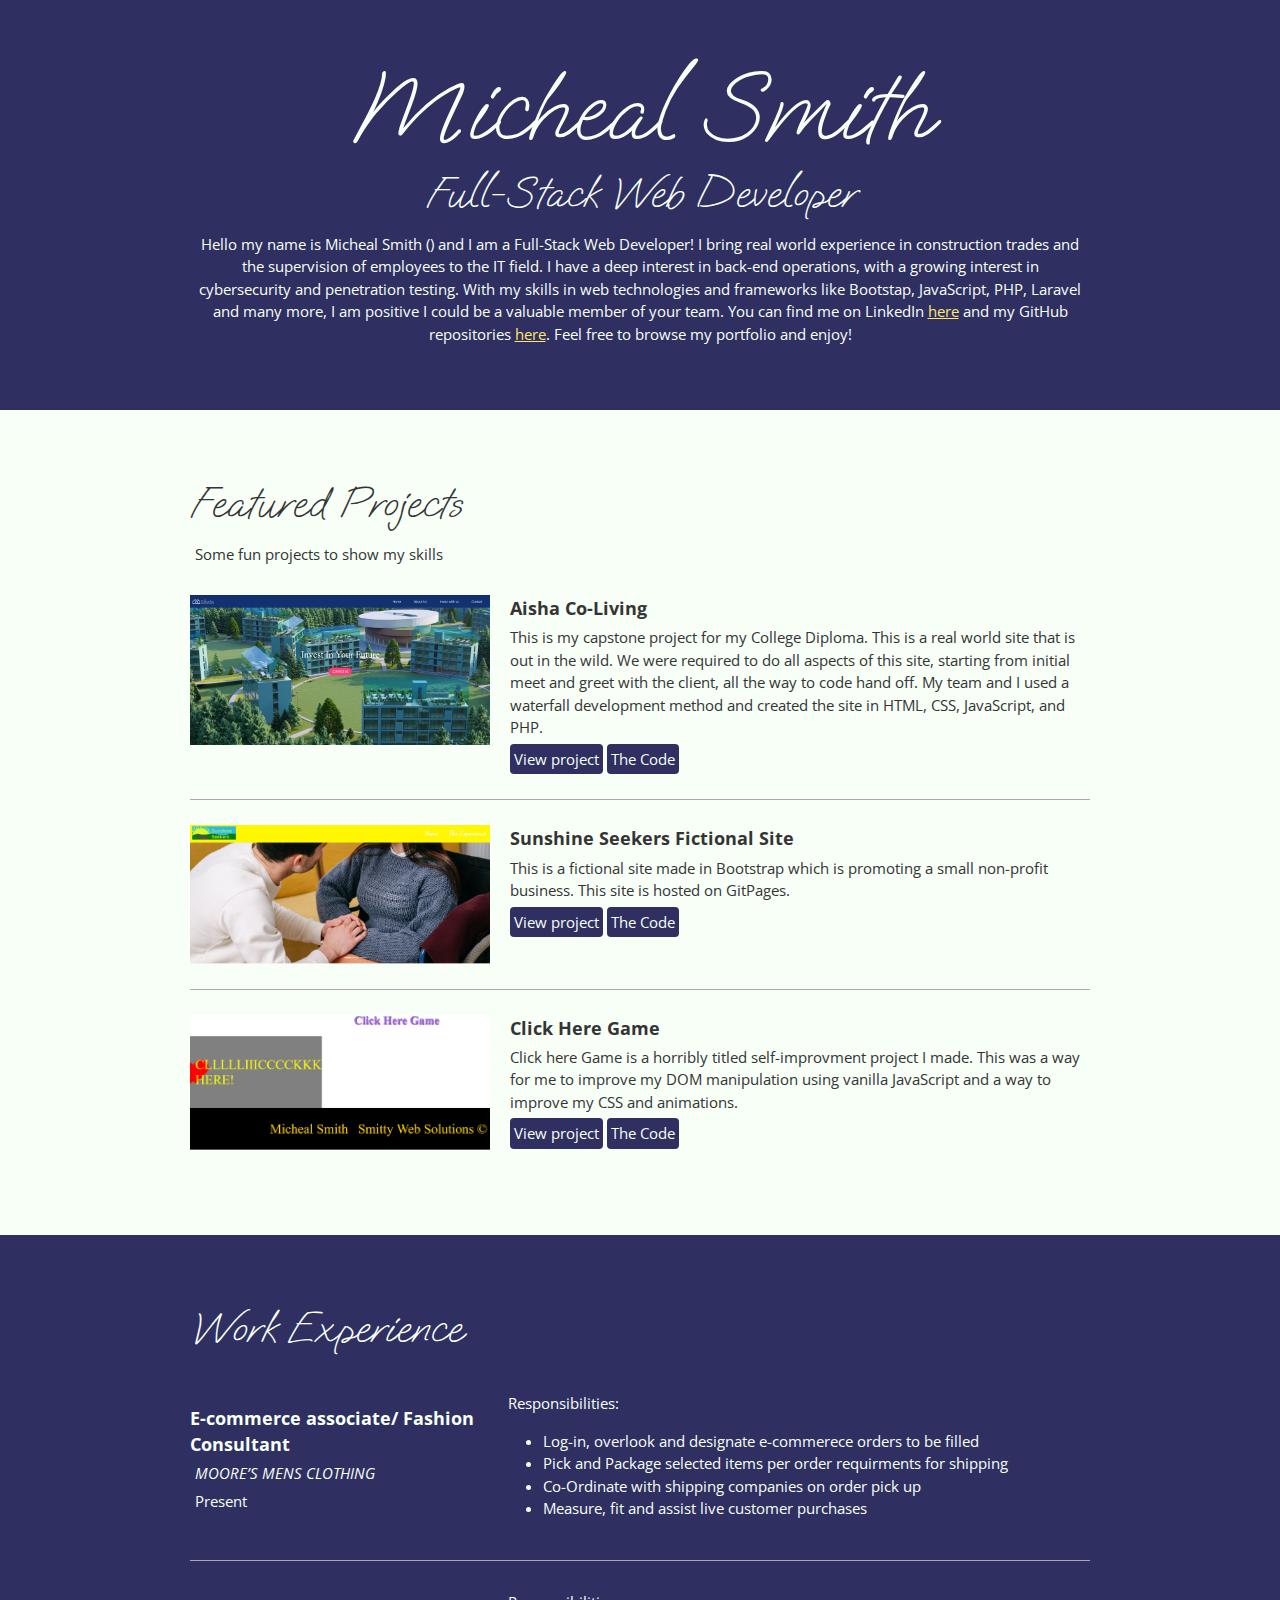
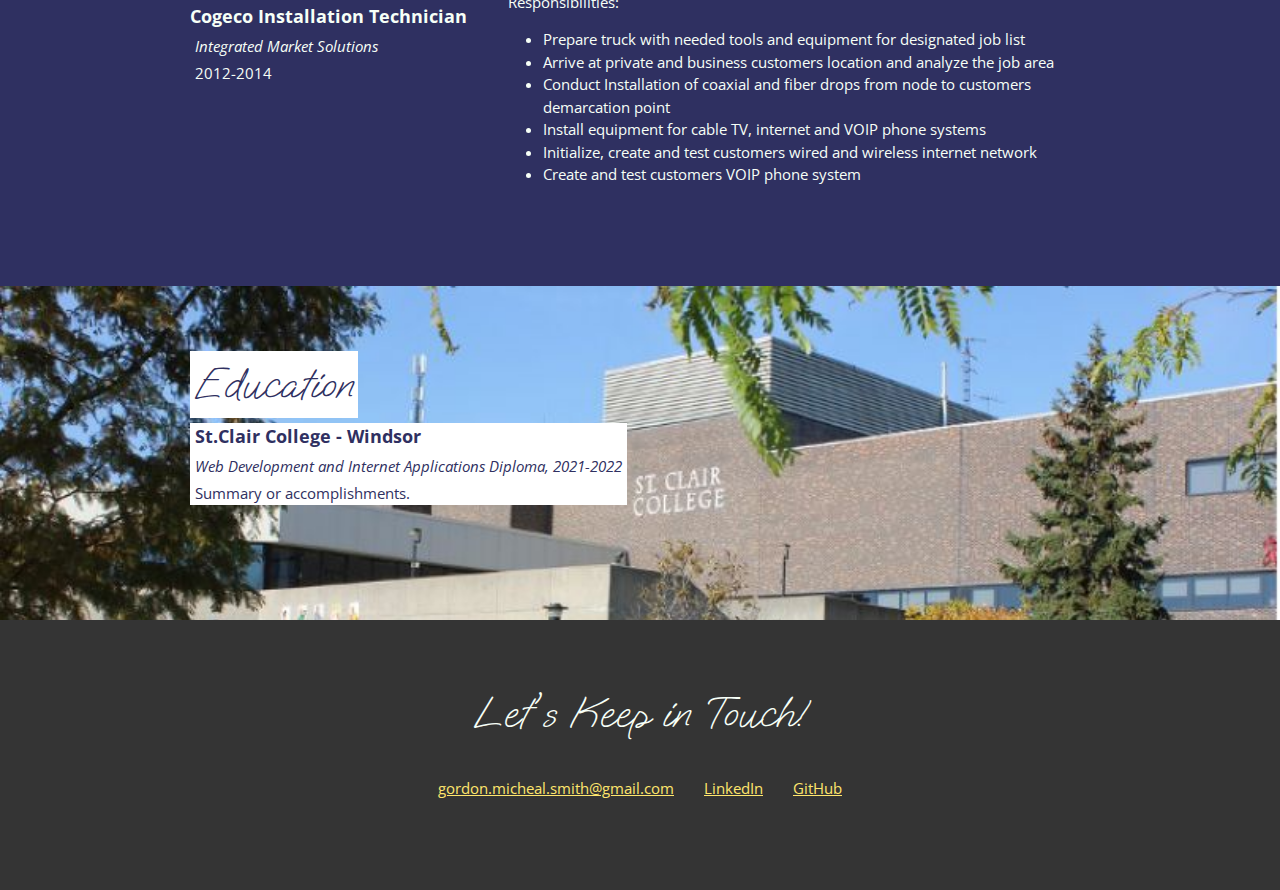
==== commit f106bb79: "Update index.html" ====
--- a/index.html
+++ b/index.html
@@ -64,36 +64,35 @@
             
             <section class="job-item">
               <div class="job-details">
-                <h3>Supervisor/Equipment Operator</h3>
-                <p>Top-it Asphalt</p>
-                <p>2015-2020</p>
+                <h3>E-commerce associate/ Fashion Consultant</h3>
+                <p>MOORE’S MENS CLOTHING</p>
+                <p>Present</p>
               </div>
               <div class="job-summary">
-                  <p>I was a Supervisor and Heavy Equipment Operator for a commercial asphalt repair company.</p>
                   <p>Responsibilities:</p>
                   <ul>
-                    <li>Drove company vehicles ranging from F150s to Ram 5500 trucks</li>
-                    <li>Operated asphalt maintenance equipment i.e bobcats, asphalt rollers, etc</li>
-                    <li>Oversight of asphalt sealing job sites</li>
-                    <li>Performed labour duties i.e asphalt shoveling and raking, coal tar sealing, etc</li>
+                    <li>Log-in, overlook and designate e-commerece orders to be filled</li>
+                    <li>Pick and Package selected items per order requirments for shipping</li>
+                    <li>Co-Ordinate with shipping companies on order pick up</li>
+                    <li>Measure, fit and assist live customer purchases</li>
                   </ul>
               </div>
             </section>
             <section class="job-item">
               <div class="job-details">
-                <h3>Apprentice Cement Mason</h3>
-                <p>Front Construction Inc</p>
-                <p>2015-2017</p>
+                <h3>Cogeco Installation Technician</h3>
+                <p>Integrated Market Solutions</p>
+                <p>2012-2014</p>
               </div>
               <div class="job-summary">
-                  <p>I was an Apprentice Cement Mason Bridge Restoration Specialist. I would be responsible for repairing and updating concrete overpasses on highways.</p>
                   <p>Responsibilities:</p>
                   <ul>
-                    <li>Member of OPCMIA (Operative Plasters and Cement Masons International Association)</li>
-                    <li>Operated cement laying and finishing equipment</li>
-                    <li>Utilized heavy machinery, tools, and construction equipment</li>
-                    <li>Responsible for documenting flaws and rectifying arising job concerns</li>
-                    <li>Manufactured and prepared cement forms prior to cement pour</li>
+                    <li>Prepare truck with needed tools and equipment for designated job list</li>
+                    <li>Arrive at private and business customers location and analyze the job area</li>
+                    <li>Conduct Installation of coaxial and fiber drops from node to customers demarcation point</li>
+                    <li>Install equipment for cable TV, internet and VOIP phone systems</li>
+                    <li>Initialize, create and test customers wired and wireless internet network</li>
+                    <li>Create and test customers VOIP phone system</li>
                   </ul>
               </div>
             </section>
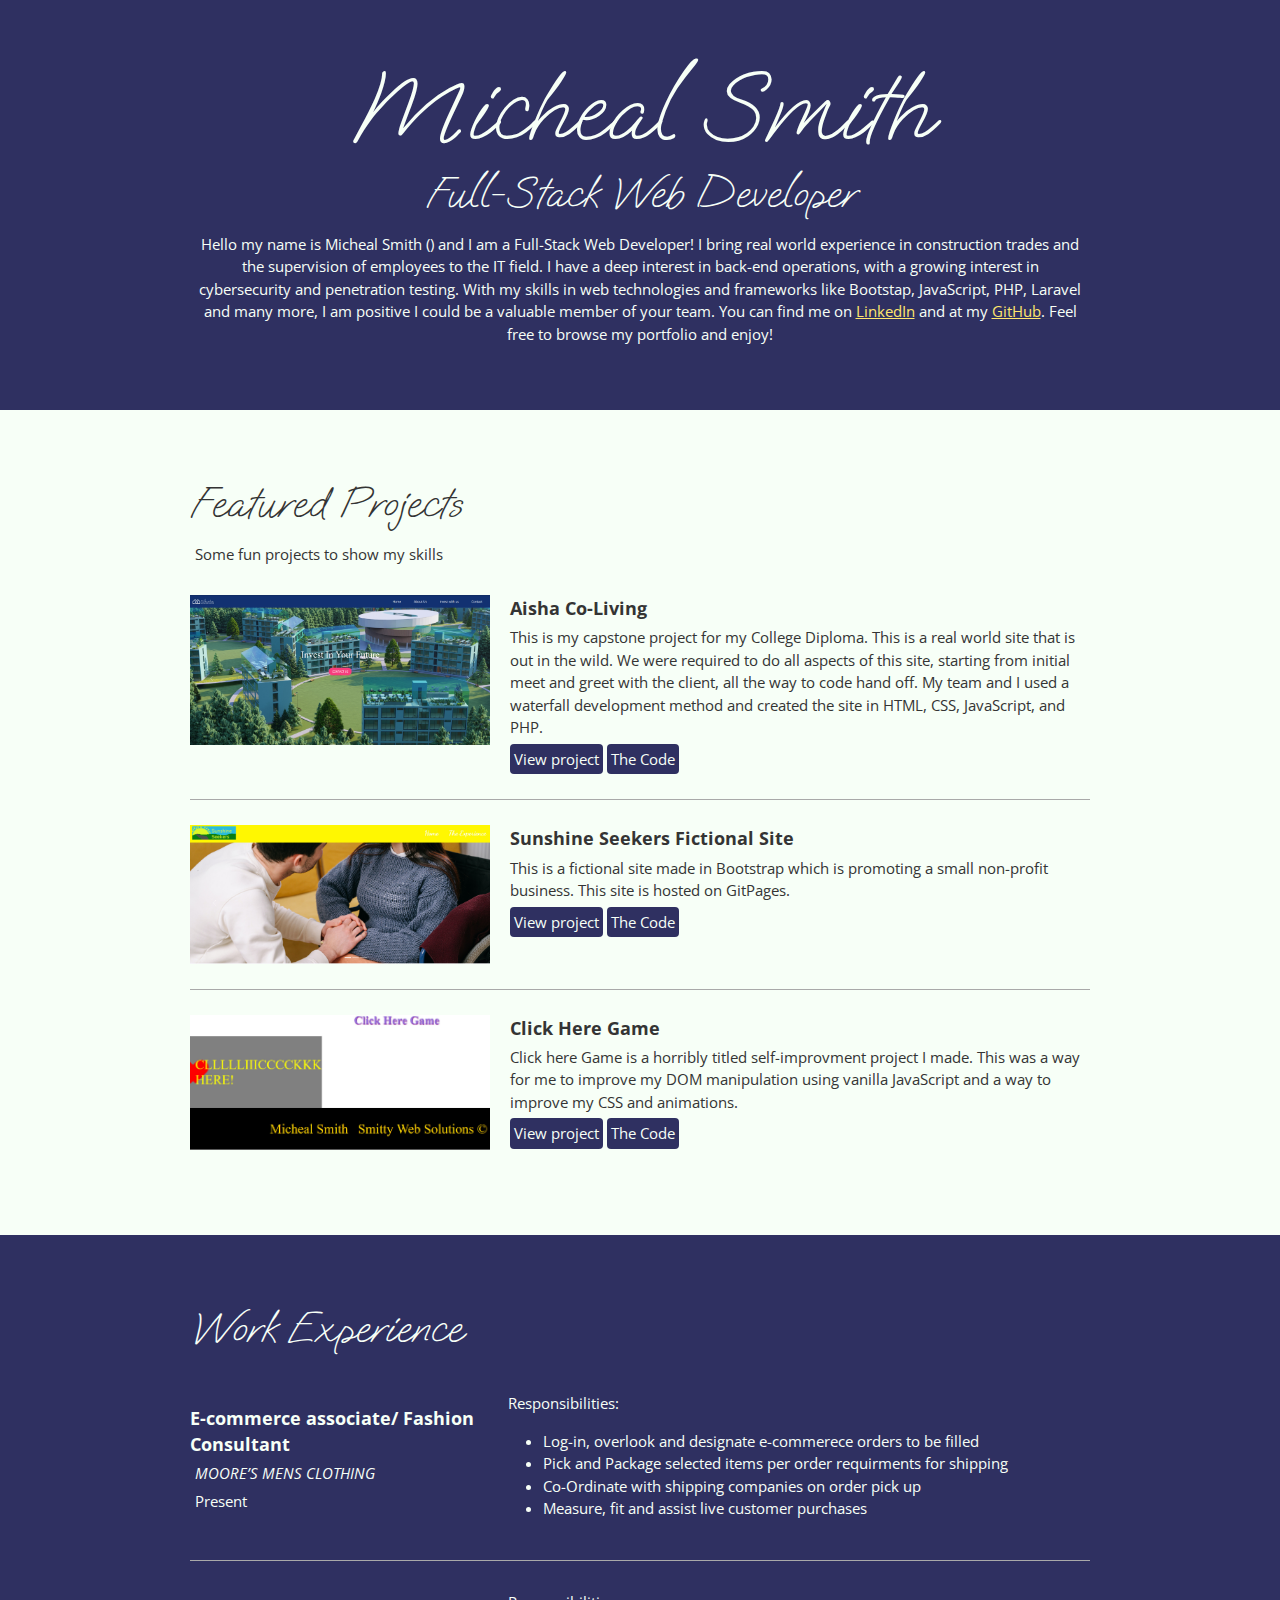
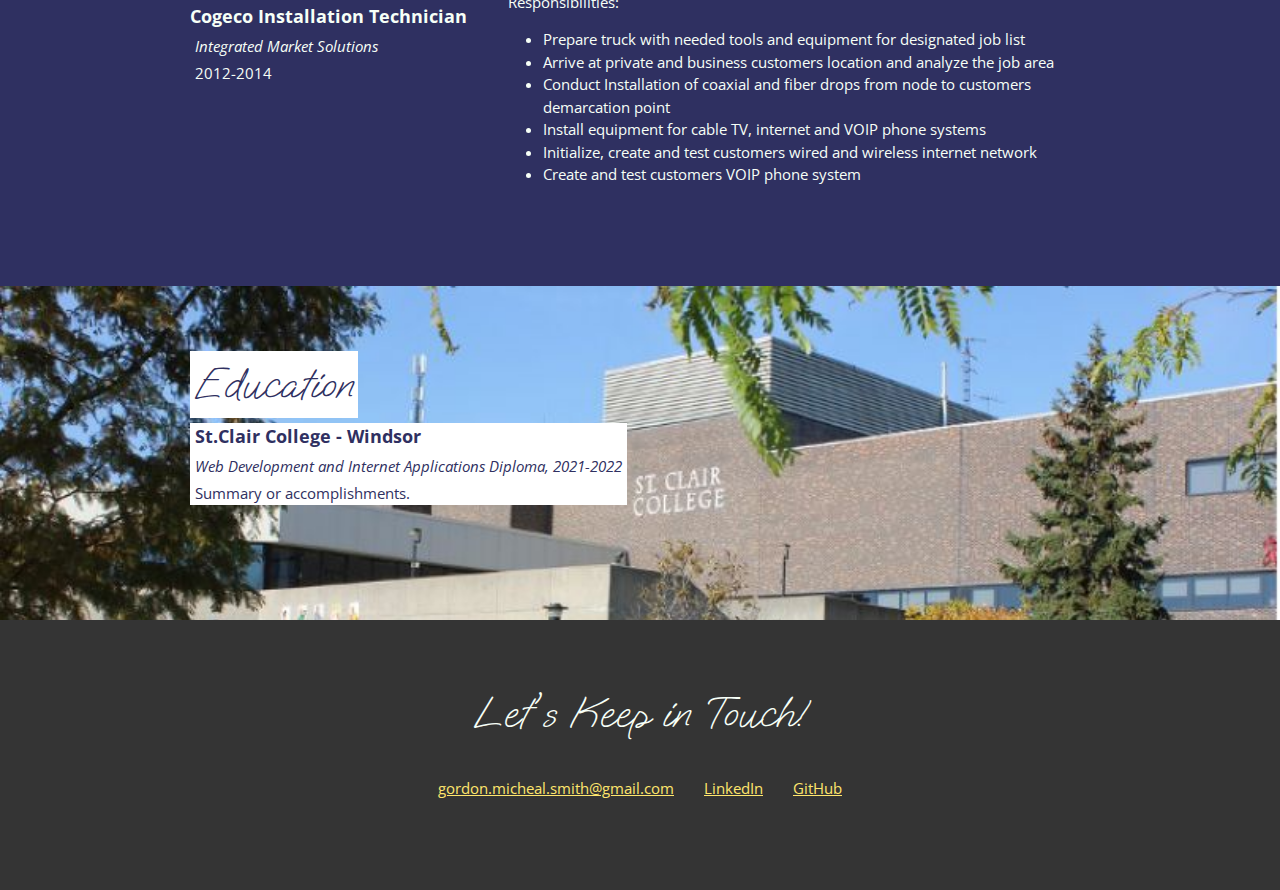
==== commit 47911fa4: "add descriptive link anchirs" ====
--- a/index.html
+++ b/index.html
@@ -3,6 +3,7 @@
   <head>
     <meta charset="UTF-8">
     <meta name="viewport" content="width=device-width, initial-scale=1.0">
+    <meta name="description" content="This is my Portfolio homempafe, which says a bit about me and what i offer as a web developer">
     <title>Micheal Smith Web Development</title>
     <link rel="preconnect" href="https://fonts.googleapis.com">
     <link rel="preconnect" href="https://fonts.gstatic.com" crossorigin>
@@ -19,7 +20,7 @@
         <h1>Micheal Smith</h1>
         <h2>Full-Stack Web Developer</h2>
 
-        <p>Hello my name is Micheal Smith () and I am a Full-Stack Web Developer! I bring real world experience in construction trades and the supervision of employees to the IT field. I have a deep interest in back-end operations, with a growing interest in cybersecurity and penetration testing. With my skills in web technologies and frameworks like Bootstap, JavaScript, PHP, Laravel and many more, I am positive I could be a valuable member of your team. You can find me on LinkedIn <a href="https://linkedin.com/in/smittydevelopment" target="_blank">here</a> and my GitHub repositories <a href="https://github.com/MichealGSSmith" target="_blank">here</a>. Feel free to browse my portfolio and enjoy!</p>
+        <p>Hello my name is Micheal Smith () and I am a Full-Stack Web Developer! I bring real world experience in construction trades and the supervision of employees to the IT field. I have a deep interest in back-end operations, with a growing interest in cybersecurity and penetration testing. With my skills in web technologies and frameworks like Bootstap, JavaScript, PHP, Laravel and many more, I am positive I could be a valuable member of your team. You can find me on <a href="https://linkedin.com/in/smittydevelopment" target="_blank">LinkedIn</a> and at my <a href="https://github.com/MichealGSSmith" target="_blank">GitHub</a>. Feel free to browse my portfolio and enjoy!</p>
         
         </div>
       </header>
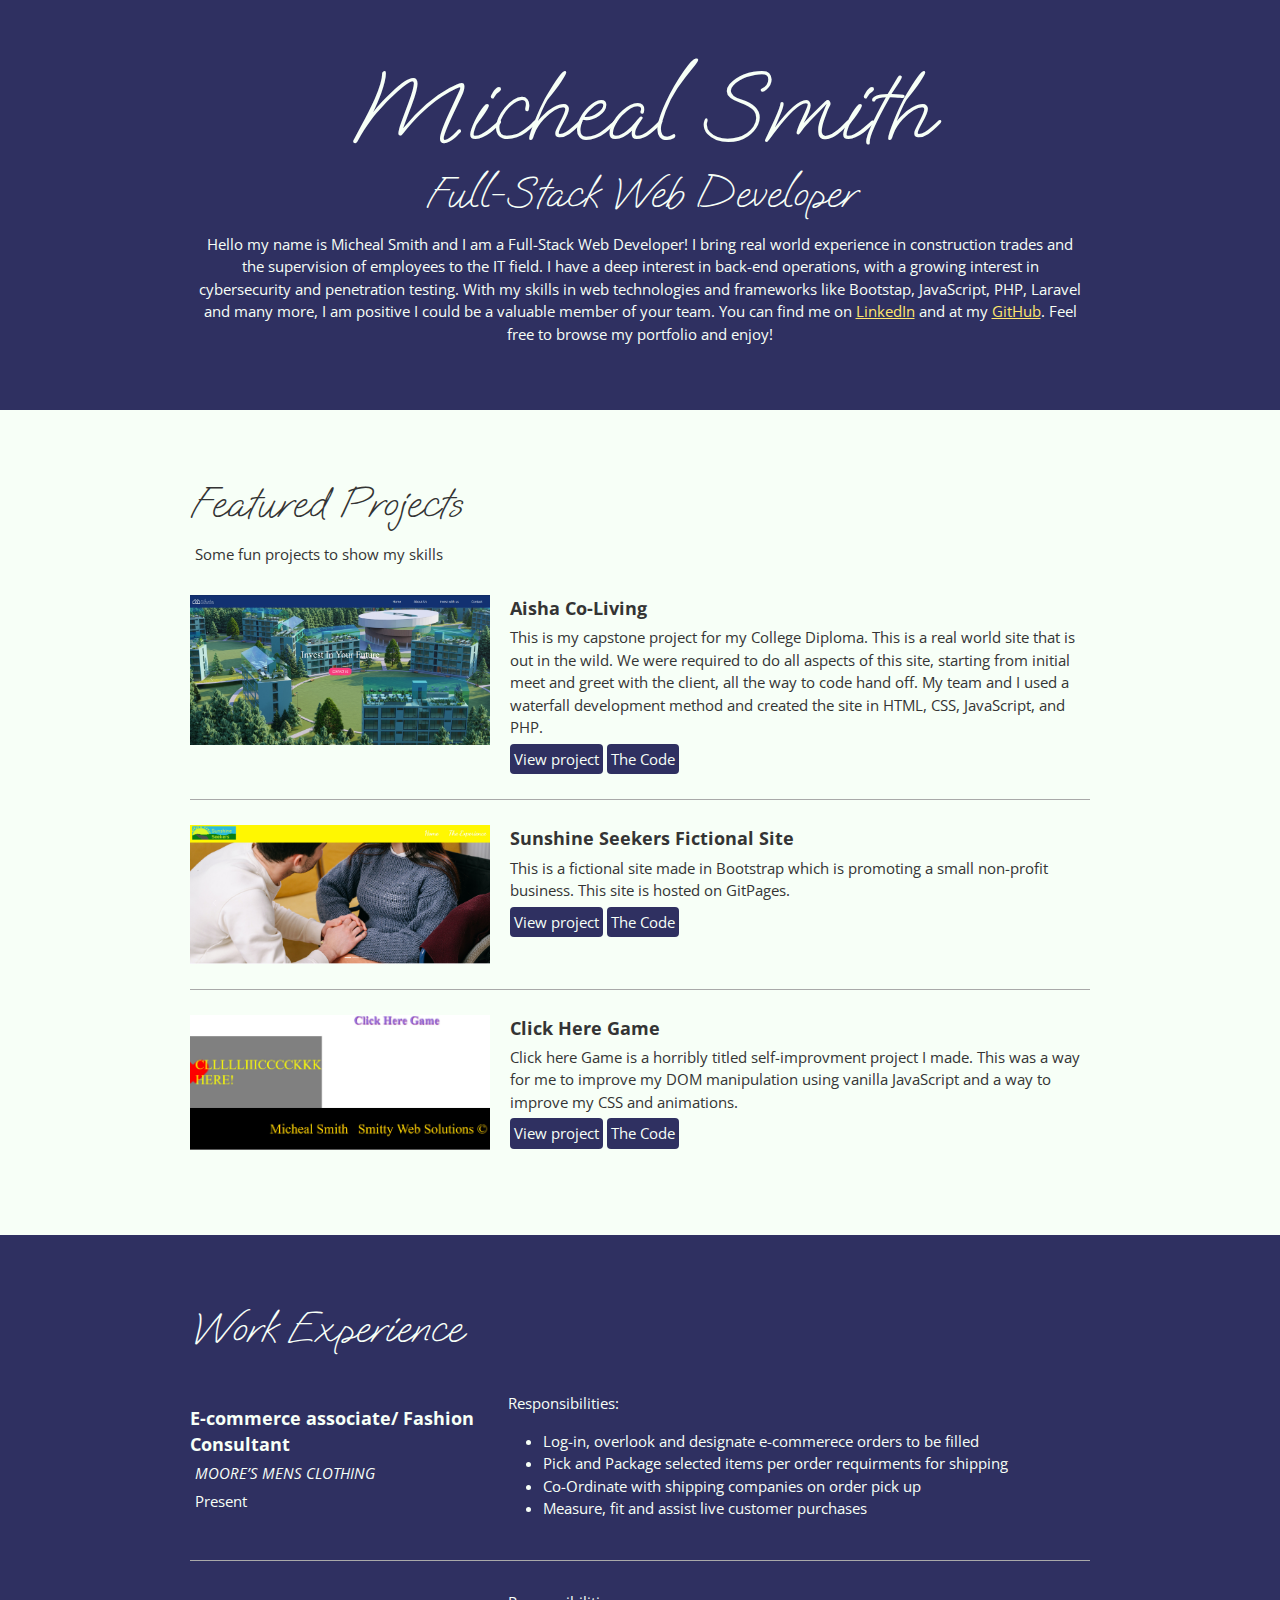
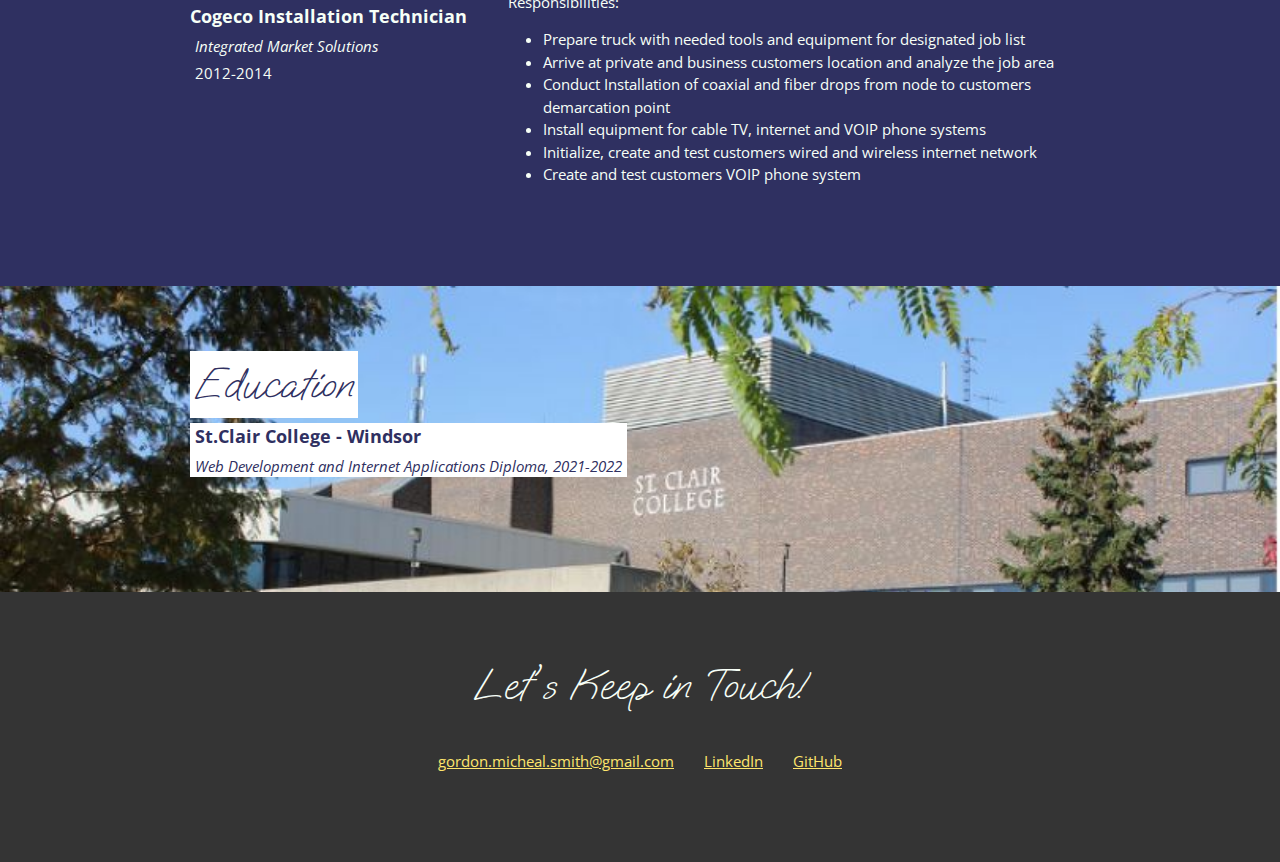
==== commit 7ea19e93: "Update index.html" ====
--- a/index.html
+++ b/index.html
@@ -20,7 +20,7 @@
         <h1>Micheal Smith</h1>
         <h2>Full-Stack Web Developer</h2>
 
-        <p>Hello my name is Micheal Smith () and I am a Full-Stack Web Developer! I bring real world experience in construction trades and the supervision of employees to the IT field. I have a deep interest in back-end operations, with a growing interest in cybersecurity and penetration testing. With my skills in web technologies and frameworks like Bootstap, JavaScript, PHP, Laravel and many more, I am positive I could be a valuable member of your team. You can find me on <a href="https://linkedin.com/in/smittydevelopment" target="_blank">LinkedIn</a> and at my <a href="https://github.com/MichealGSSmith" target="_blank">GitHub</a>. Feel free to browse my portfolio and enjoy!</p>
+        <p>Hello my name is Micheal Smith and I am a Full-Stack Web Developer! I bring real world experience in construction trades and the supervision of employees to the IT field. I have a deep interest in back-end operations, with a growing interest in cybersecurity and penetration testing. With my skills in web technologies and frameworks like Bootstap, JavaScript, PHP, Laravel and many more, I am positive I could be a valuable member of your team. You can find me on <a href="https://linkedin.com/in/smittydevelopment" target="_blank">LinkedIn</a> and at my <a href="https://github.com/MichealGSSmith" target="_blank">GitHub</a>. Feel free to browse my portfolio and enjoy!</p>
         
         </div>
       </header>
@@ -112,7 +112,6 @@
             <section class="school">
               <h3>St.Clair College - Windsor</h3>
               <p>Web Development and Internet Applications Diploma, 2021-2022</p>
-              <p>Summary or accomplishments.</p>
             </section>
             <!-- End of School block. -->
           </div>
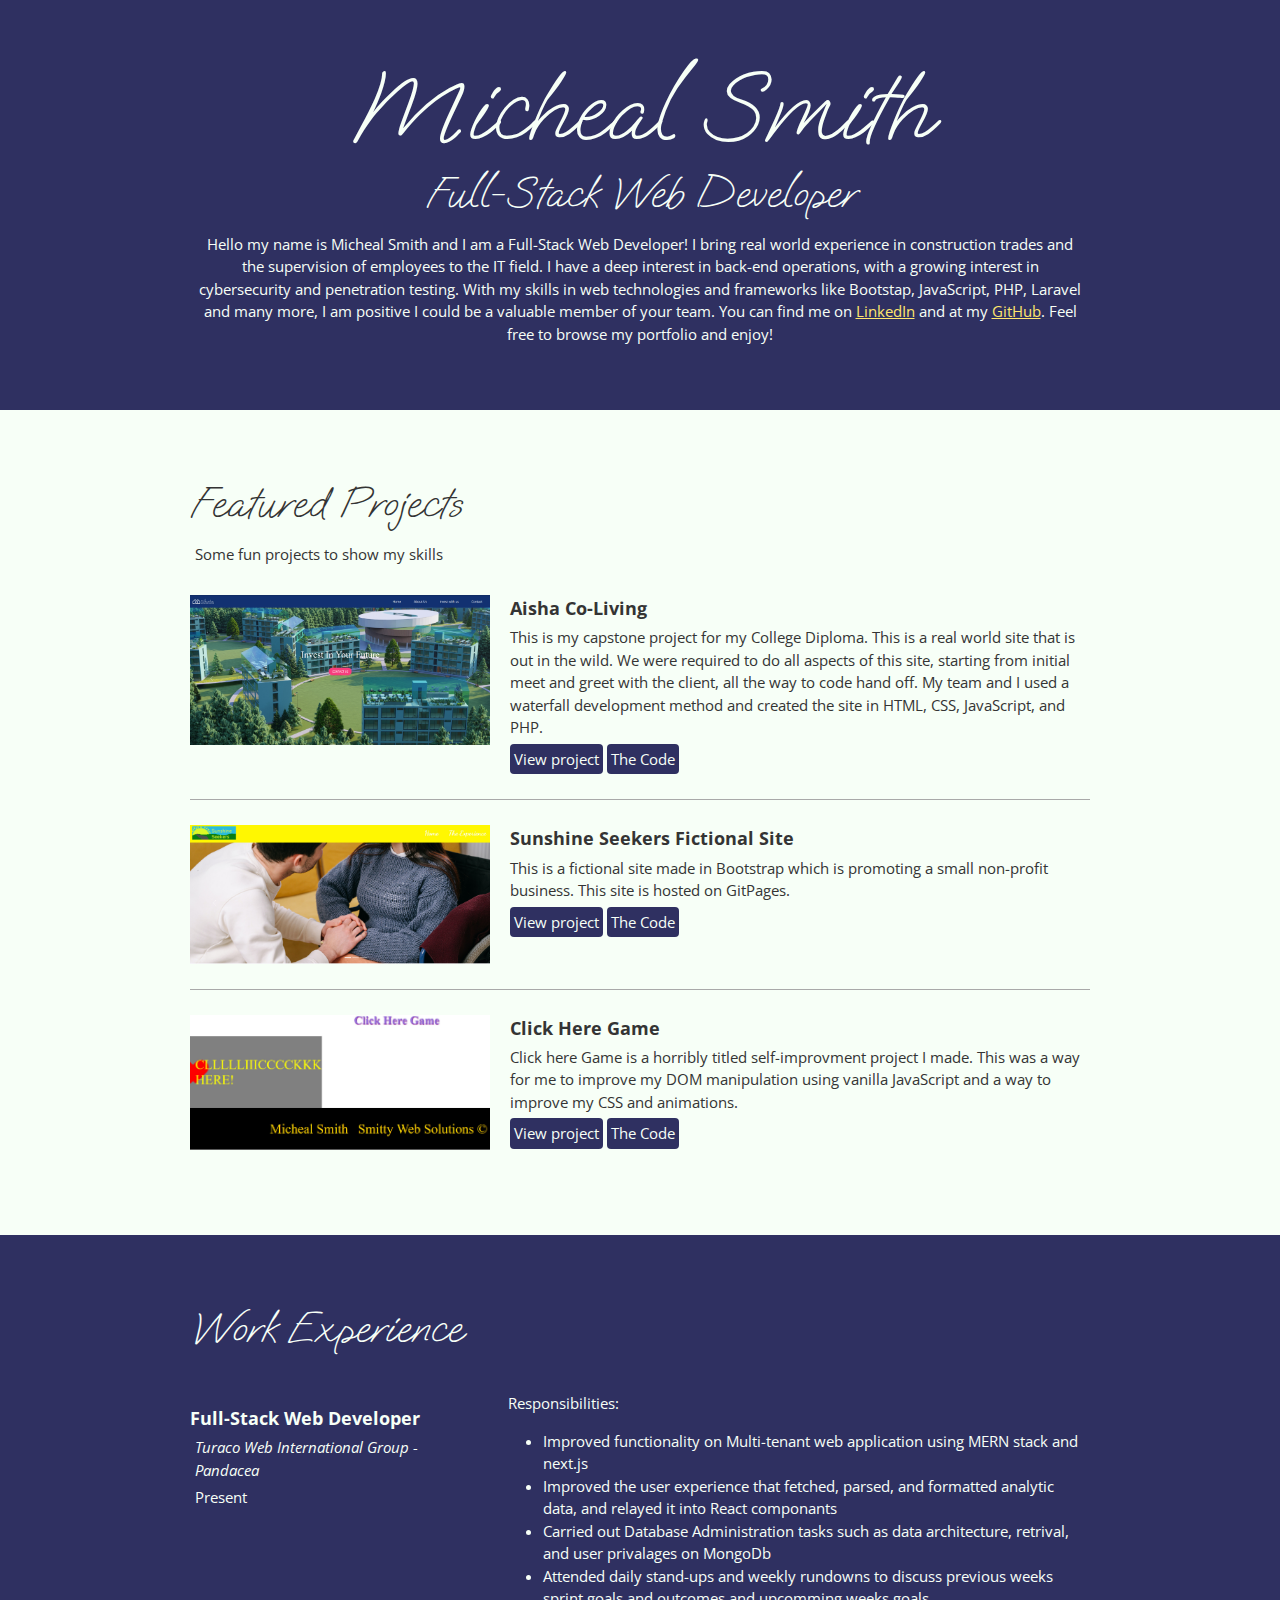
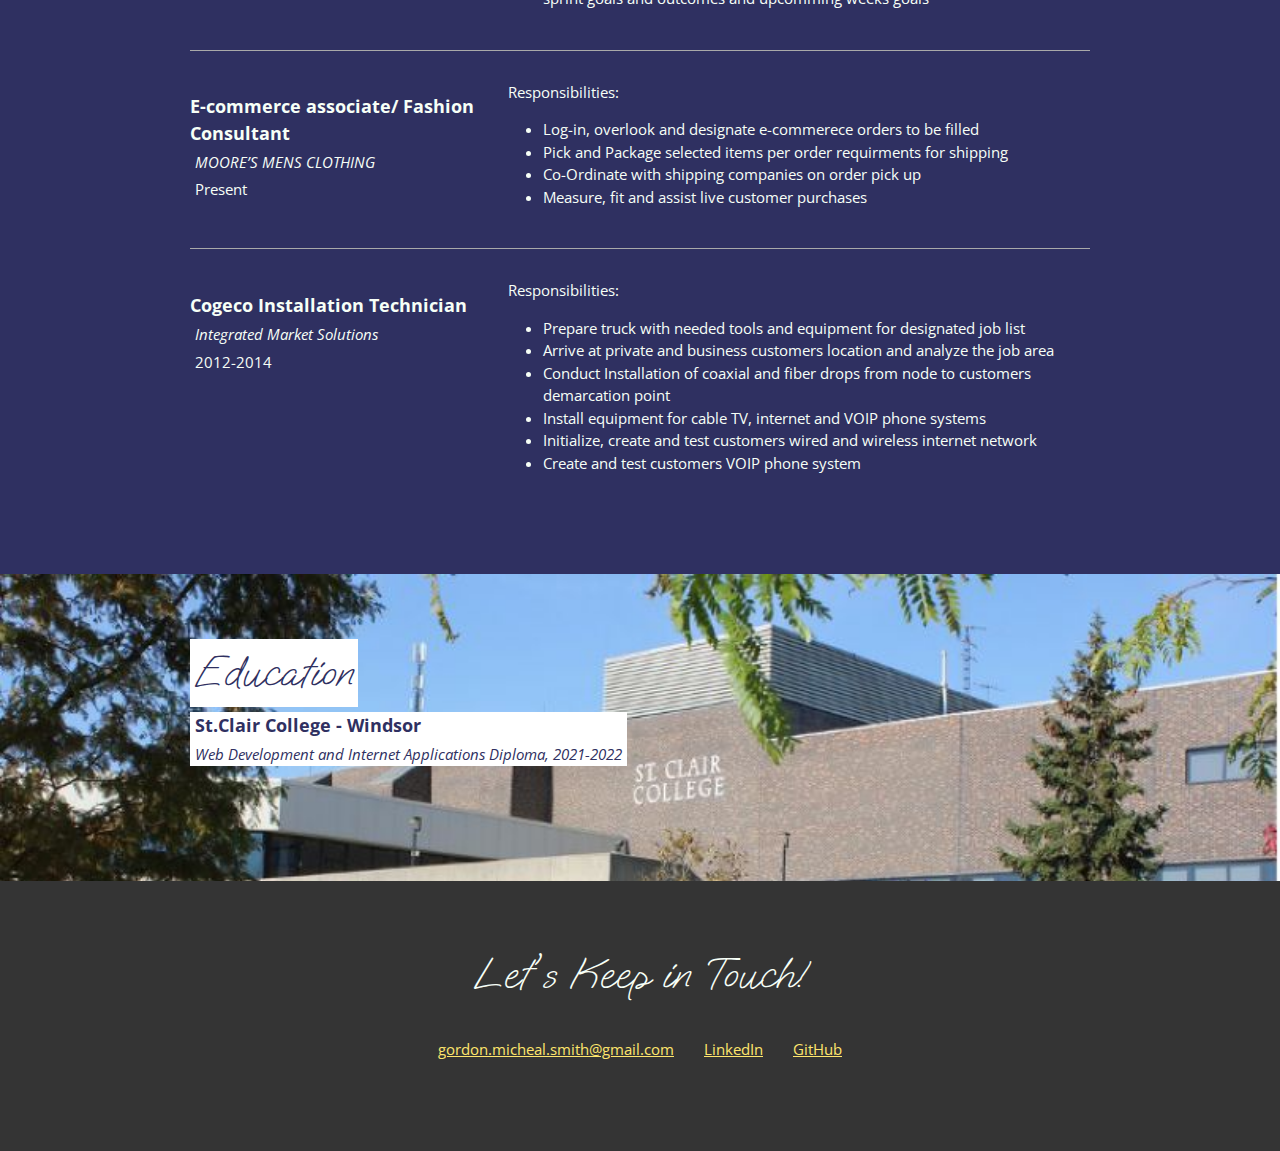
==== commit f247a86a: "Update index.html" ====
--- a/index.html
+++ b/index.html
@@ -63,6 +63,22 @@
           <div class="content-wrap item-details divider">
             <h2>Work Experience</h2>
             
+            <section class="job-item">
+              <div class="job-details">
+                <h3>Full-Stack Web Developer</h3>
+                <p>Turaco Web International Group - Pandacea</p>
+                <p>Present</p>
+              </div>
+              <div class="job-summary">
+                  <p>Responsibilities:</p>
+                  <ul>
+                    <li>Improved functionality on Multi-tenant web application using MERN stack and next.js</li>
+                    <li>Improved the user experience that fetched, parsed, and formatted analytic data, and relayed it into React componants</li>
+                    <li>Carried out Database Administration tasks such as data architecture, retrival, and user privalages on MongoDb</li>
+                    <li>Attended daily stand-ups and weekly rundowns to discuss previous weeks sprint goals and outcomes and upcomming weeks goals</li>
+                  </ul>
+              </div>
+            </section>
             <section class="job-item">
               <div class="job-details">
                 <h3>E-commerce associate/ Fashion Consultant</h3>
